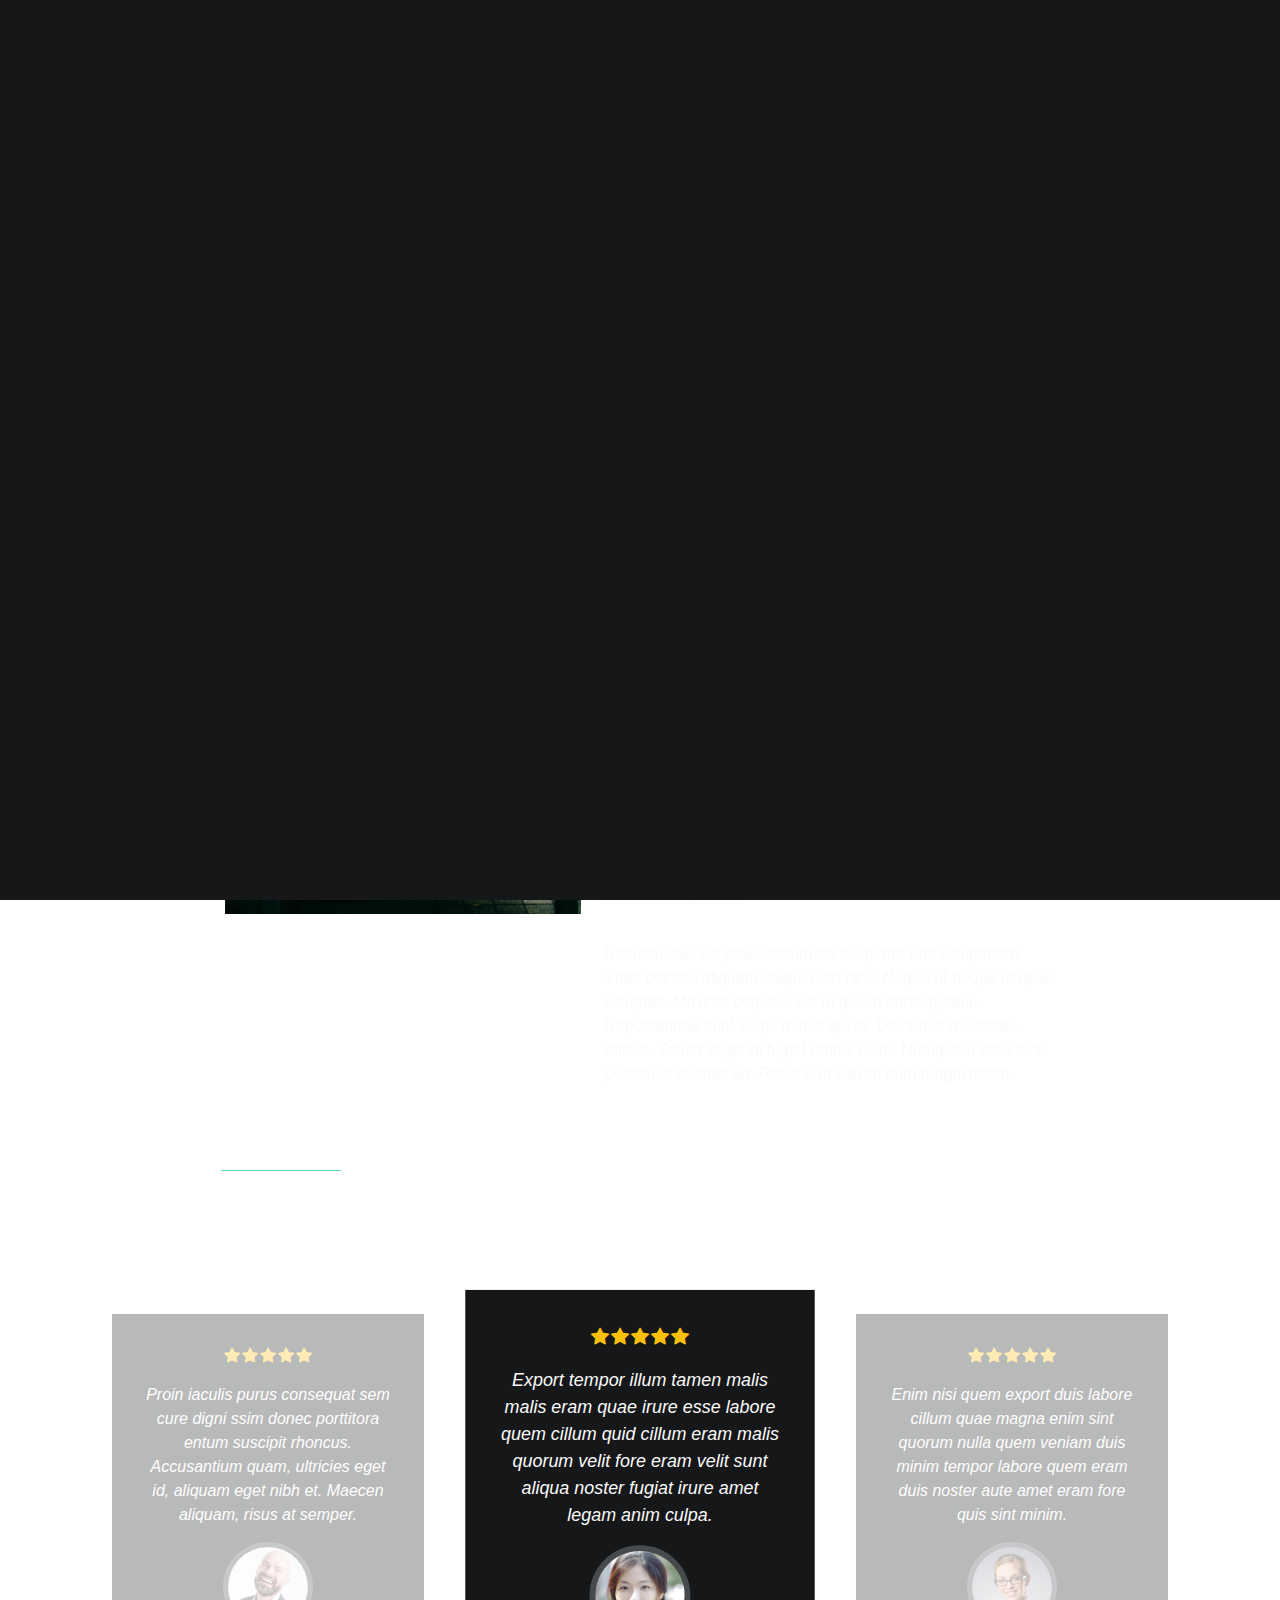
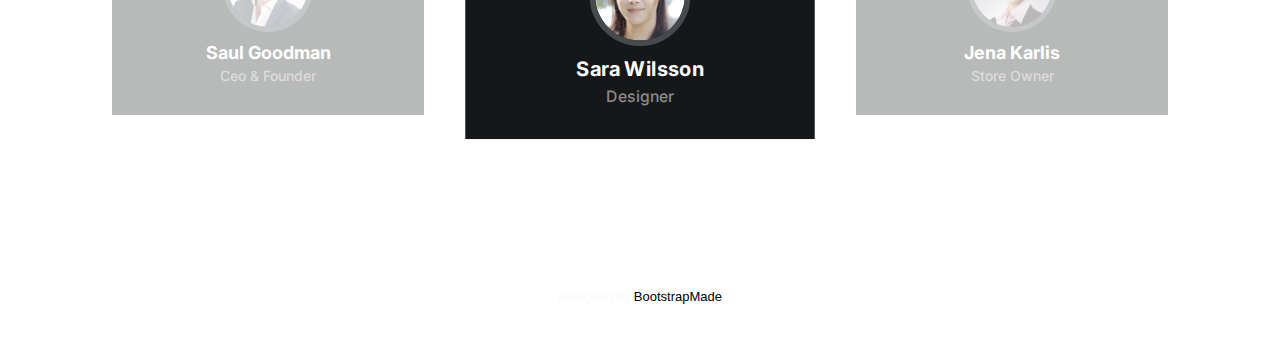
==== about.html @ 18141fae "inicio" ====
<!DOCTYPE html>
<html lang="en">

<head>
  <meta charset="utf-8">
  <meta content="width=device-width, initial-scale=1.0" name="viewport">

  <title>PhotoFolio Bootstrap Template - About</title>
  <meta content="" name="description">
  <meta content="" name="keywords">

  <!-- Favicons -->
  <link href="assets/img/favicon.png" rel="icon">
  <link href="assets/img/apple-touch-icon.png" rel="apple-touch-icon">

  <!-- Google Fonts -->
  <link rel="preconnect" href="https://fonts.googleapis.com">
  <link rel="preconnect" href="https://fonts.gstatic.com" crossorigin>
  <link href="https://fonts.googleapis.com/css2?family=Open+Sans:ital,wght@0,300;0,400;0,500;0,600;0,700;1,300;1,400;1,600;1,700&family=Inter:ital,wght@0,300;0,400;0,500;0,600;0,700;1,300;1,400;1,500;1,600;1,700&family=Cardo:ital,wght@0,400;0,700;1,400&display=swap" rel="stylesheet">

  <!-- Vendor CSS Files -->
  <link href="assets/vendor/bootstrap/css/bootstrap.min.css" rel="stylesheet">
  <link href="assets/vendor/bootstrap-icons/bootstrap-icons.css" rel="stylesheet">
  <link href="assets/vendor/swiper/swiper-bundle.min.css" rel="stylesheet">
  <link href="assets/vendor/glightbox/css/glightbox.min.css" rel="stylesheet">
  <link href="assets/vendor/aos/aos.css" rel="stylesheet">

  <!-- Template Main CSS File -->
  <link href="assets/css/main.css" rel="stylesheet">

  <!-- =======================================================
  * Template Name: PhotoFolio - v1.2.0
  * Template URL: https://bootstrapmade.com/photofolio-bootstrap-photography-website-template/
  * Author: BootstrapMade.com
  * License: https://bootstrapmade.com/license/
  ======================================================== -->
</head>

<body>

  <!-- ======= Header ======= -->
  <header id="header" class="header d-flex align-items-center fixed-top">
    <div class="container-fluid d-flex align-items-center justify-content-between">

      <a href="index.html" class="logo d-flex align-items-center  me-auto me-lg-0">
        <!-- Uncomment the line below if you also wish to use an image logo -->
        <!-- <img src="assets/img/logo.png" alt=""> -->
        <i class="bi bi-camera"></i>
        <h1>PhotoFolio</h1>
      </a>

      <nav id="navbar" class="navbar">
        <ul>
          <li><a href="index.html">Home</a></li>
          <li><a href="about.html" class="active">About</a></li>
          <li class="dropdown"><a href="#"><span>Gallery</span> <i class="bi bi-chevron-down dropdown-indicator"></i></a>
            <ul>
              <li><a href="gallery.html">Nature</a></li>
              <li><a href="gallery.html">People</a></li>
              <li><a href="gallery.html">Architecture</a></li>
              <li><a href="gallery.html">Animals</a></li>
              <li><a href="gallery.html">Sports</a></li>
              <li><a href="gallery.html">Travel</a></li>
              <li class="dropdown"><a href="#"><span>Sub Menu</span> <i class="bi bi-chevron-down dropdown-indicator"></i></a>
                <ul>
                  <li><a href="#">Sub Menu 1</a></li>
                  <li><a href="#">Sub Menu 2</a></li>
                  <li><a href="#">Sub Menu 3</a></li>
                </ul>
              </li>
            </ul>
          </li>
          <li><a href="services.html">Services</a></li>
          <li><a href="contact.html">Contact</a></li>
        </ul>
      </nav><!-- .navbar -->

      <div class="header-social-links">
        <a href="#" class="twitter"><i class="bi bi-twitter"></i></a>
        <a href="#" class="facebook"><i class="bi bi-facebook"></i></a>
        <a href="#" class="instagram"><i class="bi bi-instagram"></i></a>
        <a href="#" class="linkedin"><i class="bi bi-linkedin"></i></i></a>
      </div>
      <i class="mobile-nav-toggle mobile-nav-show bi bi-list"></i>
      <i class="mobile-nav-toggle mobile-nav-hide d-none bi bi-x"></i>

    </div>
  </header><!-- End Header -->

  <main id="main" data-aos="fade" data-aos-delay="1500">

    <!-- ======= End Page Header ======= -->
    <div class="page-header d-flex align-items-center">
      <div class="container position-relative">
        <div class="row d-flex justify-content-center">
          <div class="col-lg-6 text-center">
            <h2>About</h2>
            <p>Odio et unde deleniti. Deserunt numquam exercitationem. Officiis quo odio sint voluptas consequatur ut a odio voluptatem. Sit dolorum debitis veritatis natus dolores. Quasi ratione sint. Sit quaerat ipsum dolorem.</p>

            <a class="cta-btn" href="contact.html">Available for hire</a>

          </div>
        </div>
      </div>
    </div><!-- End Page Header -->

    <!-- ======= About Section ======= -->
    <section id="about" class="about">
      <div class="container">

        <div class="row gy-4 justify-content-center">
          <div class="col-lg-4">
            <img src="assets/img/profile-img.jpg" class="img-fluid" alt="">
          </div>
          <div class="col-lg-5 content">
            <h2>Professional Photographer from New York</h2>
            <p class="fst-italic py-3">
              Lorem ipsum dolor sit amet, consectetur adipiscing elit, sed do eiusmod tempor incididunt ut labore et dolore
              magna aliqua.
            </p>
            <div class="row">
              <div class="col-lg-6">
                <ul>
                  <li><i class="bi bi-chevron-right"></i> <strong>Birthday:</strong> <span>1 May 1995</span></li>
                  <li><i class="bi bi-chevron-right"></i> <strong>Website:</strong> <span>www.example.com</span></li>
                  <li><i class="bi bi-chevron-right"></i> <strong>Phone:</strong> <span>+123 456 7890</span></li>
                  <li><i class="bi bi-chevron-right"></i> <strong>City:</strong> <span>New York, USA</span></li>
                </ul>
              </div>
              <div class="col-lg-6">
                <ul>
                  <li><i class="bi bi-chevron-right"></i> <strong>Age:</strong> <span>30</span></li>
                  <li><i class="bi bi-chevron-right"></i> <strong>Degree:</strong> <span>Master</span></li>
                  <li><i class="bi bi-chevron-right"></i> <strong>PhEmailone:</strong> <span>email@example.com</span></li>
                  <li><i class="bi bi-chevron-right"></i> <strong>Freelance:</strong> <span>Available</span></li>
                </ul>
              </div>
            </div>
            <p class="py-3">
              Officiis eligendi itaque labore et dolorum mollitia officiis optio vero. Quisquam sunt adipisci omnis et ut. Nulla accusantium dolor incidunt officia tempore. Et eius omnis.
              Cupiditate ut dicta maxime officiis quidem quia. Sed et consectetur qui quia repellendus itaque neque. Aliquid amet quidem ut quaerat cupiditate. Ab et eum qui repellendus omnis culpa magni laudantium dolores.
            </p>
            <p class="m-0">
              Recusandae est praesentium consequatur eos voluptatem. Vitae dolores aliquam itaque odio nihil. Neque ut neque ut quae voluptas. Maxime corporis aut ut ipsum consequatur. Repudiandae sunt sequi minus qui et. Doloribus molestiae officiis.
              Soluta eligendi fugiat omnis enim. Numquam alias sint possimus eveniet ad. Ratione in earum eum magni totam.
            </p>
          </div>
        </div>

      </div>
    </section><!-- End About Section -->

    <!-- ======= Testimonials Section ======= -->
    <section id="testimonials" class="testimonials">
      <div class="container">

        <div class="section-header">
          <h2>Testimonials</h2>
          <p>What they are saying</p>
        </div>

        <div class="slides-3 swiper">
          <div class="swiper-wrapper">

            <div class="swiper-slide">
              <div class="testimonial-item">
                <div class="stars">
                  <i class="bi bi-star-fill"></i><i class="bi bi-star-fill"></i><i class="bi bi-star-fill"></i><i class="bi bi-star-fill"></i><i class="bi bi-star-fill"></i>
                </div>
                <p>
                  Proin iaculis purus consequat sem cure digni ssim donec porttitora entum suscipit rhoncus. Accusantium quam, ultricies eget id, aliquam eget nibh et. Maecen aliquam, risus at semper.
                </p>
                <div class="profile mt-auto">
                  <img src="assets/img/testimonials/testimonials-1.jpg" class="testimonial-img" alt="">
                  <h3>Saul Goodman</h3>
                  <h4>Ceo &amp; Founder</h4>
                </div>
              </div>
            </div><!-- End testimonial item -->

            <div class="swiper-slide">
              <div class="testimonial-item">
                <div class="stars">
                  <i class="bi bi-star-fill"></i><i class="bi bi-star-fill"></i><i class="bi bi-star-fill"></i><i class="bi bi-star-fill"></i><i class="bi bi-star-fill"></i>
                </div>
                <p>
                  Export tempor illum tamen malis malis eram quae irure esse labore quem cillum quid cillum eram malis quorum velit fore eram velit sunt aliqua noster fugiat irure amet legam anim culpa.
                </p>
                <div class="profile mt-auto">
                  <img src="assets/img/testimonials/testimonials-2.jpg" class="testimonial-img" alt="">
                  <h3>Sara Wilsson</h3>
                  <h4>Designer</h4>
                </div>
              </div>
            </div><!-- End testimonial item -->

            <div class="swiper-slide">
              <div class="testimonial-item">
                <div class="stars">
                  <i class="bi bi-star-fill"></i><i class="bi bi-star-fill"></i><i class="bi bi-star-fill"></i><i class="bi bi-star-fill"></i><i class="bi bi-star-fill"></i>
                </div>
                <p>
                  Enim nisi quem export duis labore cillum quae magna enim sint quorum nulla quem veniam duis minim tempor labore quem eram duis noster aute amet eram fore quis sint minim.
                </p>
                <div class="profile mt-auto">
                  <img src="assets/img/testimonials/testimonials-3.jpg" class="testimonial-img" alt="">
                  <h3>Jena Karlis</h3>
                  <h4>Store Owner</h4>
                </div>
              </div>
            </div><!-- End testimonial item -->

            <div class="swiper-slide">
              <div class="testimonial-item">
                <div class="stars">
                  <i class="bi bi-star-fill"></i><i class="bi bi-star-fill"></i><i class="bi bi-star-fill"></i><i class="bi bi-star-fill"></i><i class="bi bi-star-fill"></i>
                </div>
                <p>
                  Fugiat enim eram quae cillum dolore dolor amet nulla culpa multos export minim fugiat minim velit minim dolor enim duis veniam ipsum anim magna sunt elit fore quem dolore labore illum veniam.
                </p>
                <div class="profile mt-auto">
                  <img src="assets/img/testimonials/testimonials-4.jpg" class="testimonial-img" alt="">
                  <h3>Matt Brandon</h3>
                  <h4>Freelancer</h4>
                </div>
              </div>
            </div><!-- End testimonial item -->

            <div class="swiper-slide">
              <div class="testimonial-item">
                <div class="stars">
                  <i class="bi bi-star-fill"></i><i class="bi bi-star-fill"></i><i class="bi bi-star-fill"></i><i class="bi bi-star-fill"></i><i class="bi bi-star-fill"></i>
                </div>
                <p>
                  Quis quorum aliqua sint quem legam fore sunt eram irure aliqua veniam tempor noster veniam enim culpa labore duis sunt culpa nulla illum cillum fugiat legam esse veniam culpa fore nisi cillum quid.
                </p>
                <div class="profile mt-auto">
                  <img src="assets/img/testimonials/testimonials-5.jpg" class="testimonial-img" alt="">
                  <h3>John Larson</h3>
                  <h4>Entrepreneur</h4>
                </div>
              </div>
            </div><!-- End testimonial item -->

          </div>
          <div class="swiper-pagination"></div>
        </div>

      </div>
    </section><!-- End Testimonials Section -->

  </main><!-- End #main -->

  <!-- ======= Footer ======= -->
  <footer id="footer" class="footer">
    <div class="container">
      <div class="copyright">
        &copy; Copyright <strong><span>PhotoFolio</span></strong>. All Rights Reserved
      </div>
      <div class="credits">
        <!-- All the links in the footer should remain intact. -->
        <!-- You can delete the links only if you purchased the pro version. -->
        <!-- Licensing information: https://bootstrapmade.com/license/ -->
        <!-- Purchase the pro version with working PHP/AJAX contact form: https://bootstrapmade.com/photofolio-bootstrap-photography-website-template/ -->
        Designed by <a href="https://bootstrapmade.com/">BootstrapMade</a>
      </div>
    </div>
  </footer><!-- End Footer -->

  <a href="#" class="scroll-top d-flex align-items-center justify-content-center"><i class="bi bi-arrow-up-short"></i></a>

  <div id="preloader">
    <div class="line"></div>
  </div>

  <!-- Vendor JS Files -->
  <script src="assets/vendor/bootstrap/js/bootstrap.bundle.min.js"></script>
  <script src="assets/vendor/swiper/swiper-bundle.min.js"></script>
  <script src="assets/vendor/glightbox/js/glightbox.min.js"></script>
  <script src="assets/vendor/aos/aos.js"></script>
  <script src="assets/vendor/php-email-form/validate.js"></script>

  <!-- Template Main JS File -->
  <script src="assets/js/main.js"></script>

</body>

</html>
---- assets/css/main.css ----
* { 
  margin: 0;
  padding: 0;
  box-sizing: border-box;
  font-family: 'Poppins', sans-serif;
}



/* Fonts */
:root {
  --font-default: "Open Sans", system-ui, -apple-system, "Segoe UI", Roboto, "Helvetica Neue", Arial, "Noto Sans", "Liberation Sans", sans-serif, "Apple Color Emoji", "Segoe UI Emoji", "Segoe UI Symbol", "Noto Color Emoji";
  --font-primary: "Inter", sans-serif;
  --font-secondary: "Cardo", sans-serif;
}

/* Colors */
:root {
  --color-default: #fafafa;
  --color-primary: #27a776;
  --color-secondary: #161718;
}

/* Smooth scroll behavior */
:root {
  scroll-behavior: smooth;
}

/*--------------------------------------------------------------
# General
--------------------------------------------------------------*/
body {
  font-family: var(--font-default);
  color: var(--color-default);
  background-image: url('/img/fondo.png');
  
  background-size: cover;
  background-attachment: fixed;
 
}

a {
  color: black;
  text-decoration: none;
}

a:hover {
  color: rgb(90, 90, 90);
  text-decoration: none;
}

h1,
h2,
h3,
h4,
h5,
h6 {
  font-family: var(--font-primary);
}

/*--------------------------------------------------------------
# Sections & Section Header
--------------------------------------------------------------*/
.section-header {
  padding-bottom: 40px;
}

.section-header h2 {
  font-size: 14px;
  font-weight: 500;
  padding: 0;
  line-height: 1px;
  margin: 0 0 5px 0;
  letter-spacing: 2px;
  text-transform: uppercase;
  color: rgba(255, 255, 255, 0.6);
  font-family: var(--font-primary);
}

.section-header h2::after {
  content: "";
  width: 120px;
  height: 1px;
  display: inline-block;
  background: #5bd9a9;
  margin: 4px 10px;
}

.section-header p {
  margin: 0;
  margin: 0;
  font-size: 36px;
  font-weight: 700;
  font-family: var(--font-secondary);
  color: #fff;
}

/*--------------------------------------------------------------
# Page Header
--------------------------------------------------------------*/
.page-header {
  padding: 120px 0 60px 0;
  min-height: 30vh;
  position: relative;
}

.page-header h2 {
  font-size: 56px;
  font-weight: 500;
  color: #fff;
  font-family: var(--font-secondary);
}

@media (max-width: 768px) {
  .page-header h2 {
    font-size: 36px;
  }
}

.page-header p {
  color: rgba(255, 255, 255, 0.8);
}

.page-header .cta-btn {
  font-family: var(--font-primary);
  font-weight: 400;
  font-size: 14px;
  display: inline-block;
  padding: 12px 40px;
  border-radius: 4px;
  letter-spacing: 1px;
  text-transform: uppercase;
  transition: 0.3s;
  color: #fff;
  background: var(--color-primary);
}

.page-header .cta-btn:hover {
  background: #2cbc85;
}

/*--------------------------------------------------------------
# Scroll top button
--------------------------------------------------------------*/
.scroll-top {
  position: fixed;
  visibility: hidden;
  opacity: 0;
  right: 15px;
  bottom: -15px;
  z-index: 99999;
  background: var(--color-primary);
  width: 44px;
  height: 44px;
  border-radius: 50px;
  transition: all 0.4s;
}

.scroll-top i {
  font-size: 24px;
  color: #fff;
  line-height: 0;
}

.scroll-top:hover {
  background: rgba(39, 167, 118, 0.8);
  color: #fff;
}

.scroll-top.active {
  visibility: visible;
  opacity: 1;
  bottom: 15px;
}

/*--------------------------------------------------------------
# Preloader
--------------------------------------------------------------*/
#preloader {
  display: flex;
  position: fixed;
  inset: 0;
  width: 100%;
  height: 100vh;
  z-index: 99999;
}

#preloader:before,
#preloader:after {
  content: "";
  background-color: var(--color-secondary);
  position: absolute;
  inset: 0;
  width: 50%;
  height: 100%;
  transition: all 0.3s ease 0s;
  z-index: -1;
}

#preloader:after {
  left: auto;
  right: 0;
}

#preloader .line {
  position: relative;
  overflow: hidden;
  margin: auto;
  width: 1px;
  height: 280px;
  transition: all 0.8s ease 0s;
}

#preloader .line:before {
  content: "";
  position: absolute;
  background-color: #fff;
  left: 0;
  top: 50%;
  width: 1px;
  height: 0%;
  transform: translateY(-50%);
  -webkit-animation: lineincrease 1000ms ease-in-out 0s forwards;
  animation: lineincrease 1000ms ease-in-out 0s forwards;
}

#preloader .line:after {
  content: "";
  position: absolute;
  background-color: #999;
  left: 0;
  top: 0;
  width: 1px;
  height: 100%;
  transform: translateY(-100%);
  -webkit-animation: linemove 1200ms linear 0s infinite;
  animation: linemove 1200ms linear 0s infinite;
  -webkit-animation-delay: 2000ms;
  animation-delay: 2000ms;
}

#preloader.loaded .line {
  opacity: 0;
  height: 100% !important;
}

#preloader.loaded .line:after {
  opacity: 0;
}

#preloader.loaded:before,
#preloader.loaded:after {
  -webkit-animation: preloaderfinish 300ms ease-in-out 500ms forwards;
  animation: preloaderfinish 300ms ease-in-out 500ms forwards;
}

@-webkit-keyframes lineincrease {
  0% {
    height: 0%;
  }

  100% {
    height: 100%;
  }
}

@keyframes lineincrease {
  0% {
    height: 0%;
  }

  100% {
    height: 100%;
  }
}

@-webkit-keyframes linemove {
  0% {
    transform: translateY(200%);
  }

  100% {
    transform: translateY(-100%);
  }
}

@keyframes linemove {
  0% {
    transform: translateY(200%);
  }

  100% {
    transform: translateY(-100%);
  }
}

@-webkit-keyframes preloaderfinish {
  0% {
    width: 5 0%;
  }

  100% {
    width: 0%;
  }
}

@keyframes preloaderfinish {
  0% {
    width: 5 0%;
  }

  100% {
    width: 0%;
  }
}

/*--------------------------------------------------------------
# Header
--------------------------------------------------------------*/
.header {
  transition: all 0.5s;
  z-index: 997;
  padding: 30px 0;
  background-color: #000000;
}

.header .logo {
  transition: 0.3s;
  color: #27a776;
}

.header .logo img {
  max-height: 40px;
  margin-right: 8px;
}

.header .logo h1 {
  font-size: 32px;
  margin: 0;
  font-weight: 400;
  color: #fff;
  font-family: var(--font-secondary);
}

.header .logo i {
  font-size: 32px;
  margin-right: 8px;
  line-height: 0;
}

@media (max-width: 575px) {
  .header .logo h1 {
    font-size: 26px;
  }

  .header .logo i {
    font-size: 24px;
  }
}

.header .header-social-links {
  padding-right: 15px;
}

.header .header-social-links a {
  color: rgba(255, 255, 255, 0.5);
  padding-left: 15px;
  display: inline-block;
  line-height: 0px;
  transition: 0.3s;
  font-size: 16px;
}

.header .header-social-links a:hover {
  color: #fff;
}

@media (max-width: 575px) {
  .header .header-social-links a {
    padding-left: 5px;
  }
}

/*--------------------------------------------------------------
# Desktop Navigation
--------------------------------------------------------------*/
@media (min-width: 1280px) {
  .navbar {
    padding: 0;
  }

  .navbar ul {
    margin: 0;
    padding: 0;
    display: flex;
    list-style: none;
    align-items: center;
  }

  .navbar li {
    position: relative;
  }

  .navbar a,
  .navbar a:focus {
    display: flex;
    align-items: center;
    justify-content: space-between;
    padding: 10px 0 10px 30px;
    font-family: var(--font-primary);
    text-transform: uppercase;
    letter-spacing: 1px;
    font-size: 13px;
    font-weight: 400;
    color: rgba(255, 255, 255, 0.5);
    white-space: nowrap;
    transition: 0.3s;
  }

  .navbar a i,
  .navbar a:focus i {
    font-size: 12px;
    line-height: 0;
    margin-left: 5px;
  }

  .navbar a:hover,
  .navbar .active,
  .navbar .active:focus,
  .navbar li:hover>a {
    color: #fff;
  }

  .navbar .dropdown ul {
    display: block;
    position: absolute;
    left: 14px;
    top: calc(100% + 30px);
    margin: 0;
    padding: 10px 0;
    z-index: 99;
    opacity: 0;
    visibility: hidden;
    background: var(--color-secondary);
    transition: 0.3s;
    border-radius: 4px;
  }

  .navbar .dropdown ul li {
    min-width: 200px;
  }

  .navbar .dropdown ul a {
    padding: 10px 20px;
    font-size: 15px;
    text-transform: none;
    font-weight: 400;
  }

  .navbar .dropdown ul a i {
    font-size: 12px;
  }

  .navbar .dropdown ul a:hover,
  .navbar .dropdown ul .active:hover,
  .navbar .dropdown ul li:hover>a {
    color: #fff;
  }

  .navbar .dropdown:hover>ul {
    opacity: 1;
    top: 100%;
    visibility: visible;
  }

  .navbar .dropdown .dropdown ul {
    top: 0;
    left: calc(100% - 30px);
    visibility: hidden;
  }

  .navbar .dropdown .dropdown:hover>ul {
    opacity: 1;
    top: 0;
    left: 100%;
    visibility: visible;
  }
}

@media (min-width: 1280px) and (max-width: 1366px) {
  .navbar .dropdown .dropdown ul {
    left: -90%;
  }

  .navbar .dropdown .dropdown:hover>ul {
    left: -100%;
  }
}

@media (min-width: 1280px) {

  .mobile-nav-show,
  .mobile-nav-hide {
    display: none;
  }
}

/*--------------------------------------------------------------
# Mobile Navigation
--------------------------------------------------------------*/
@media (max-width: 1279px) {
  .navbar {
    position: fixed;
    top: 0;
    right: -100%;
    width: 100%;
    max-width: 400px;
    bottom: 0;
    transition: 0.3s;
    z-index: 9997;
  }

  .navbar ul {
    position: absolute;
    inset: 0;
    padding: 50px 0 10px 0;
    margin: 0;
    background: rgba(0, 0, 0, 0.9);
    overflow-y: auto;
    transition: 0.3s;
    z-index: 9998;
  }

  .navbar a,
  .navbar a:focus {
    display: flex;
    align-items: center;
    justify-content: space-between;
    padding: 10px 20px;
    font-family: var(--font-primary);
    font-size: 13px;
    text-transform: uppercase;
    font-weight: 400;
    color: rgba(255, 255, 255, 0.5);
    letter-spacing: 1px;
    white-space: nowrap;
    transition: 0.3s;
  }

  .navbar a i,
  .navbar a:focus i {
    font-size: 12px;
    line-height: 0;
    margin-left: 5px;
  }

  .navbar a:hover,
  .navbar .active,
  .navbar .active:focus,
  .navbar li:hover>a {
    color: #fff;
  }

  .navbar .dropdown ul,
  .navbar .dropdown .dropdown ul {
    position: static;
    display: none;
    padding: 10px 0;
    margin: 10px 20px;
    transition: all 0.5s ease-in-out;
    border: 1px solid black;
  }

  .navbar .dropdown>.dropdown-active,
  .navbar .dropdown .dropdown>.dropdown-active {
    display: block;
  }

  .mobile-nav-show {
    color: #fff;
    font-size: 28px;
    cursor: pointer;
    line-height: 0;
    transition: 0.5s;
    z-index: 9999;
    margin: 0 10px 0 10px;
  }

  .mobile-nav-hide {
    color: #fff;
    font-size: 32px;
    cursor: pointer;
    line-height: 0;
    transition: 0.5s;
    position: fixed;
    right: 20px;
    top: 20px;
    z-index: 9999;
  }

  .mobile-nav-active {
    overflow: hidden;
  }

  .mobile-nav-active .navbar {
    right: 0;
  }

  .mobile-nav-active .navbar:before {
    content: "";
    position: fixed;
    inset: 0;
    background: rgba(22, 23, 24, 0.8);
    z-index: 9996;
  }
}

/*--------------------------------------------------------------
# About Section
--------------------------------------------------------------*/
.about .content h2 {
  font-weight: 700;
  font-size: 24px;
  color: var(--color-primary);
}

.about .content ul {
  list-style: none;
  padding: 0;
}

.about .content ul li {
  margin-bottom: 20px;
  display: flex;
  align-items: center;
}

.about .content ul strong {
  margin-right: 10px;
}

.about .content ul i {
  font-size: 16px;
  margin-right: 5px;
  color: var(--color-primary);
  line-height: 0;
}

/*--------------------------------------------------------------
# Testimonials Section
--------------------------------------------------------------*/
.testimonials {
  margin-top: 80px;
}

.testimonials .testimonial-item {
  box-sizing: content-box;
  padding: 30px;
  margin: 40px 30px;
  background: var(--color-secondary);
  min-height: 320px;
  display: flex;
  flex-direction: column;
  text-align: center;
  transition: 0.3s;
}

.testimonials .testimonial-item .stars {
  margin-bottom: 15px;
}

.testimonials .testimonial-item .stars i {
  color: #ffc107;
  margin: 0 1px;
}

.testimonials .testimonial-item .testimonial-img {
  width: 90px;
  border-radius: 50%;
  border: 5px solid #474a4d;
  margin: 0 auto;
}

.testimonials .testimonial-item h3 {
  font-size: 18px;
  font-weight: bold;
  margin: 10px 0 5px 0;
  color: #fff;
}

.testimonials .testimonial-item h4 {
  font-size: 14px;
  color: rgba(255, 255, 255, 0.5);
  margin: 0;
}

.testimonials .testimonial-item p {
  font-style: italic;
  margin: 0 auto 15px auto;
}

.testimonials .swiper-pagination {
  margin-top: 20px;
  position: relative;
}

.testimonials .swiper-pagination .swiper-pagination-bullet {
  width: 12px;
  height: 12px;
  background-color: rgba(255, 255, 255, 0.2);
  opacity: 1;
}

.testimonials .swiper-pagination .swiper-pagination-bullet-active {
  background-color: rgba(255, 255, 255, 0.5);
}

.testimonials .swiper-slide {
  opacity: 0.3;
}

@media (max-width: 1199px) {
  .testimonials .swiper-slide-active {
    opacity: 1;
  }

  .testimonials .swiper-pagination {
    margin-top: 0;
  }

  .testimonials .testimonial-item {
    margin: 40px 20px;
  }
}

@media (min-width: 1200px) {
  .testimonials .swiper-slide-next {
    opacity: 1;
    transform: scale(1.12);
  }
}

/*--------------------------------------------------------------
# Pricing Section
--------------------------------------------------------------*/
.gallery {
  margin-top: 40px;
}

.gallery .gallery-item {
  position: relative;
  overflow: hidden;
  border-radius: 10px;
}

.gallery .gallery-item img {
  transition: 0.3s;
}

.gallery .gallery-links {
  position: absolute;
  inset: 0;
  opacity: 0;
  transition: all ease-in-out 0.3s;
  background: rgba(0, 0, 0, 0.6);
  z-index: 3;
}

.gallery .gallery-links .preview-link,
.gallery .gallery-links .details-link {
  font-size: 20px;
  color: rgba(255, 255, 255, 0.5);
  transition: 0.3s;
  line-height: 1.2;
  margin: 30px 8px 0 8px;
}

.gallery .gallery-links .preview-link:hover,
.gallery .gallery-links .details-link:hover {
  color: #fff;
}

.gallery .gallery-links .details-link {
  font-size: 30px;
  line-height: 0;
}

.gallery .gallery-item:hover .gallery-links {
  opacity: 1;
}

.gallery .gallery-item:hover .preview-link,
.gallery .gallery-item:hover .details-link {
  margin-top: 0;
}

.gallery .gallery-item:hover img {
  transform: scale(1.1);
}

.glightbox-clean .gslide-description {
  background: #222425;
}

.glightbox-clean .gslide-title {
  color: rgba(255, 255, 255, 0.8);
  margin: 0;
}





/*--------------------------------------------------------------
# Gallery Single Section
--------------------------------------------------------------*/
.gallery-single .portfolio-details-slider img {
  width: 100%;
}

.gallery-single .portfolio-details-slider .swiper-pagination .swiper-pagination-bullet {
  width: 12px;
  height: 12px;
  background-color: rgba(255, 255, 255, 0.7);
  opacity: 1;
}

.gallery-single .portfolio-details-slider .swiper-pagination .swiper-pagination-bullet-active {
  background-color: var(--color-primary);
}

.gallery-single .swiper-button-prev,
.gallery-single .swiper-button-next {
  width: 48px;
  height: 48px;
}

.gallery-single .swiper-button-prev:after,
.gallery-single .swiper-button-next:after {
  color: rgba(255, 255, 255, 0.8);
  background-color: rgba(0, 0, 0, 0.2);
  font-size: 24px;
  border-radius: 50%;
  width: 48px;
  height: 48px;
  display: flex;
  align-items: center;
  justify-content: center;
  transition: 0.3s;
}

.gallery-single .swiper-button-prev:hover:after,
.gallery-single .swiper-button-next:hover:after {
  background-color: rgba(0, 0, 0, 0.6);
}

@media (max-width: 575px) {

  .gallery-single .swiper-button-prev,
  .gallery-single .swiper-button-next {
    display: none;
  }
}

.gallery-single .portfolio-info h3 {
  font-size: 22px;
  font-weight: 700;
  margin-bottom: 20px;
  padding-bottom: 20px;
  position: relative;
  font-family: var(--font-secondary);
}

.gallery-single .portfolio-info h3:after {
  content: "";
  position: absolute;
  display: block;
  width: 50px;
  height: 3px;
  background: var(--color-primary);
  left: 0;
  bottom: 0;
}

.gallery-single .portfolio-info ul {
  list-style: none;
  padding: 0;
  font-size: 15px;
}

.gallery-single .portfolio-info ul li {
  display: flex;
  flex-direction: column;
  padding-bottom: 15px;
}

.gallery-single .portfolio-info ul strong {
  text-transform: uppercase;
  font-weight: 400;
  color: #6b7075;
  font-size: 14px;
}

.gallery-single .portfolio-info .btn-visit {
  padding: 8px 40px;
  background: var(--color-primary);
  color: #fff;
  border-radius: 50px;
  transition: 0.3s;
}

.gallery-single .portfolio-info .btn-visit:hover {
  background: #2cbc85;
}

.gallery-single .portfolio-description h2 {
  font-size: 26px;
  font-weight: 700;
  margin-bottom: 20px;
  color: #fff;
  font-family: var(--font-secondary);
}

.gallery-single .portfolio-description p {
  padding: 0;
}

.gallery-single .portfolio-description .testimonial-item {
  padding: 30px 30px 0 30px;
  position: relative;
  background: var(--color-secondary);
  height: 100%;
  margin-bottom: 50px;
}

.gallery-single .portfolio-description .testimonial-item .testimonial-img {
  width: 90px;
  border-radius: 50px;
  border: 6px solid #2e3133;
  float: left;
  margin: 0 10px 0 0;
}

.gallery-single .portfolio-description .testimonial-item h3 {
  font-size: 18px;
  font-weight: bold;
  margin: 15px 0 5px 0;
  padding-top: 20px;
}

.gallery-single .portfolio-description .testimonial-item h4 {
  font-size: 14px;
  color: rgba(255, 255, 255, 0.6);
  margin: 0;
}

.gallery-single .portfolio-description .testimonial-item .quote-icon-left,
.gallery-single .portfolio-description .testimonial-item .quote-icon-right {
  color: #5bd9a9;
  font-size: 26px;
  line-height: 0;
}

.gallery-single .portfolio-description .testimonial-item .quote-icon-left {
  display: inline-block;
  left: -5px;
  position: relative;
}

.gallery-single .portfolio-description .testimonial-item .quote-icon-right {
  display: inline-block;
  right: -5px;
  position: relative;
  top: 10px;
  transform: scale(-1, -1);
}

.gallery-single .portfolio-description .testimonial-item p {
  font-style: italic;
  margin: 0 0 15px 0 0 0;
  padding: 0;
}

/*--------------------------------------------------------------
# Services Section
--------------------------------------------------------------*/
.services .service-item {
  padding: 50px 30px;
  transition: all ease-in-out 0.4s;
  background: var(--color-secondary);
  height: 100%;
  overflow: hidden;
  z-index: 1;
}

.services .service-item:before {
  content: "";
  position: absolute;
  background: #1d1f20;
  top: -200px;
  transition: all 0.3s;
  z-index: -1;
}

.services .service-item i {
  background: var(--color-primary);
  color: #fff;
  font-size: 24px;
  transition: 0.3s;
  display: flex;
  align-items: center;
  justify-content: center;
  width: 56px;
  height: 56px;
  border-radius: 50%;
}

.services .service-item h4 {
  font-weight: 600;
  margin: 15px 0 0 0;
  transition: 0.3s;
  font-size: 20px;
}

.services .service-item h4 a {
  color: #fff;
}

.services .service-item p {
  line-height: 24px;
  font-size: 14px;
  margin: 15px 0 0 0;
}

.services .service-item:hover:before {
  background: var(--color-primary);
  right: 0;
  top: 0;
  width: 100%;
  height: 100%;
  border-radius: 0px;
}

.services .service-item:hover h4 a,
.services .service-item:hover p {
  color: #fff;
}

.services .service-item:hover i {
  background: #fff;
  color: var(--color-primary);
}

/*--------------------------------------------------------------
# Pricing Section
--------------------------------------------------------------*/
.pricing {
  margin-top: 80px;
}

.pricing .pricing-item {
  border-bottom: 1px dashed #474a4d;
  width: 100%;
  height: 100%;
  padding: 0 0 15px 0;
}

.pricing .pricing-item h3 {
  margin: 0;
  font-size: 18px;
  font-weight: 500;
  color: rgba(255, 255, 255, 0.6);
}

.pricing .pricing-item h4 {
  margin: 0;
  font-size: 16px;
}

/*--------------------------------------------------------------
# Contact Section
--------------------------------------------------------------*/
.contact .info-item+.info-item {
  margin-top: 40px;
}

.contact .info-item i {
  font-size: 20px;
  color: var(--color-primary);
  float: left;
  width: 44px;
  height: 44px;
  background: #222425;
  display: flex;
  justify-content: center;
  align-items: center;
  border-radius: 50px;
  transition: all 0.3s ease-in-out;
  margin-right: 15px;
}

.contact .info-item h4 {
  padding: 0;
  font-size: 20px;
  font-weight: 600;
  margin-bottom: 5px;
  color: rgba(255, 255, 255, 0.5);
}

.contact .info-item p {
  padding: 0;
  margin-bottom: 0;
  font-size: 14px;
  color: #fff;
}

.contact .info-item:hover i {
  background: var(--color-primary);
  color: #fff;
}

.contact .php-email-form {
  width: 100%;
}

.contact .php-email-form .form-group {
  padding-bottom: 8px;
}

.contact .php-email-form .error-message {
  display: none;
  color: #fff;
  background: #df1529;
  text-align: left;
  padding: 15px;
  font-weight: 600;
}

.contact .php-email-form .error-message br+br {
  margin-top: 25px;
}

.contact .php-email-form .sent-message {
  display: none;
  color: #fff;
  background: var(--color-primary);
  text-align: center;
  padding: 15px;
  font-weight: 600;
}

.contact .php-email-form .loading {
  display: none;
  background: var(--color-secondary);
  text-align: center;
  padding: 15px;
  color: rgba(255, 255, 255, 0.6);
}

.contact .php-email-form .loading:before {
  content: "";
  display: inline-block;
  border-radius: 50%;
  width: 24px;
  height: 24px;
  margin: 0 10px -6px 0;
  border: 3px solid var(--color-primary);
  border-top-color: var(--color-secondary);
  -webkit-animation: animate-loading 1s linear infinite;
  animation: animate-loading 1s linear infinite;
}

.contact .php-email-form input,
.contact .php-email-form textarea {
  border-radius: 4px;
  box-shadow: none;
  font-size: 14px;
  background-color: var(--color-secondary);
  border: 1px solid #2e3133;
  color: #fff;
}

.contact .php-email-form input {
  height: 44px;
}

.contact .php-email-form textarea {
  padding: 10px 12px;
}

.contact .php-email-form button[type=submit] {
  background: var(--color-primary);
  border: 0;
  padding: 10px 35px;
  color: #fff;
  transition: 0.4s;
  border-radius: 4px;
}

.contact .php-email-form button[type=submit]:hover {
  background: rgba(39, 167, 118, 0.8);
}

@-webkit-keyframes animate-loading {
  0% {
    transform: rotate(0deg);
  }

  100% {
    transform: rotate(360deg);
  }
}

@keyframes animate-loading {
  0% {
    transform: rotate(0deg);
  }

  100% {
    transform: rotate(360deg);
  }
}

/*--------------------------------------------------------------
# Hero Section
--------------------------------------------------------------*/
.hero {
  width: 100%;
  min-height: 30vh;
  background: #000000b6;
  background-size: cover;
  position: relative;
  padding: 140px 0 60px 0;
}

.hero h2 {
  margin: 0 0 10px 0;
  font-size: 38px;
  font-weight: 700;
  color: #fff;
  font-family: var(--font-secondary);
}

.hero h2 span {
  position: relative;
  z-index: 1;
  padding: 0 5px;
  display: inline-block;
}

.hero h2 span:before {
  content: "";
  position: absolute;
  height: 50%;
  bottom: 0;
  left: 0;
  right: 0;
  background: #2cbc85;
  z-index: -1;
}

.hero p {
  color: rgba(255, 255, 255, 0.6);
  margin-bottom: 30px;
  font-size: 18px;
}

.hero .btn-get-started {
  font-family: var(--font-primary);
  font-weight: 400;
  font-size: 14px;
  display: inline-block;
  padding: 12px 40px;
  border-radius: 4px;
  letter-spacing: 1px;
  text-transform: uppercase;
  transition: 0.3s;
  color: #fff;
  background: var(--color-primary);
}

.hero .btn-get-started:hover {
  background: #2cbc85;
}

@media (max-width: 768px) {
  .hero h2 {
    font-size: 32px;
  }
}


.block-link {
  background:#0000008f;
font-size: 30px;
line-height: 50px;
margin: 0px 0% 4px 0px;
padding-left: 5px;
display: flex;
justify-content: center;
 }

/*--------------------------------------------------------------
# Footer
--------------------------------------------------------------*/
.footer {
  margin-top: 30px;
  padding: 30px 0;
  font-size: 14px;
  border-top: 1px solid rgba(255, 255, 255, 0.15);
}

.footer .copyright {
  text-align: center;
  color: rgba(255, 255, 255, 0.8);
}

.footer .credits {
  padding-top: 6px;
  text-align: center;
  font-size: 13px;
  color: black(255, 255, 255, 0.8);
}
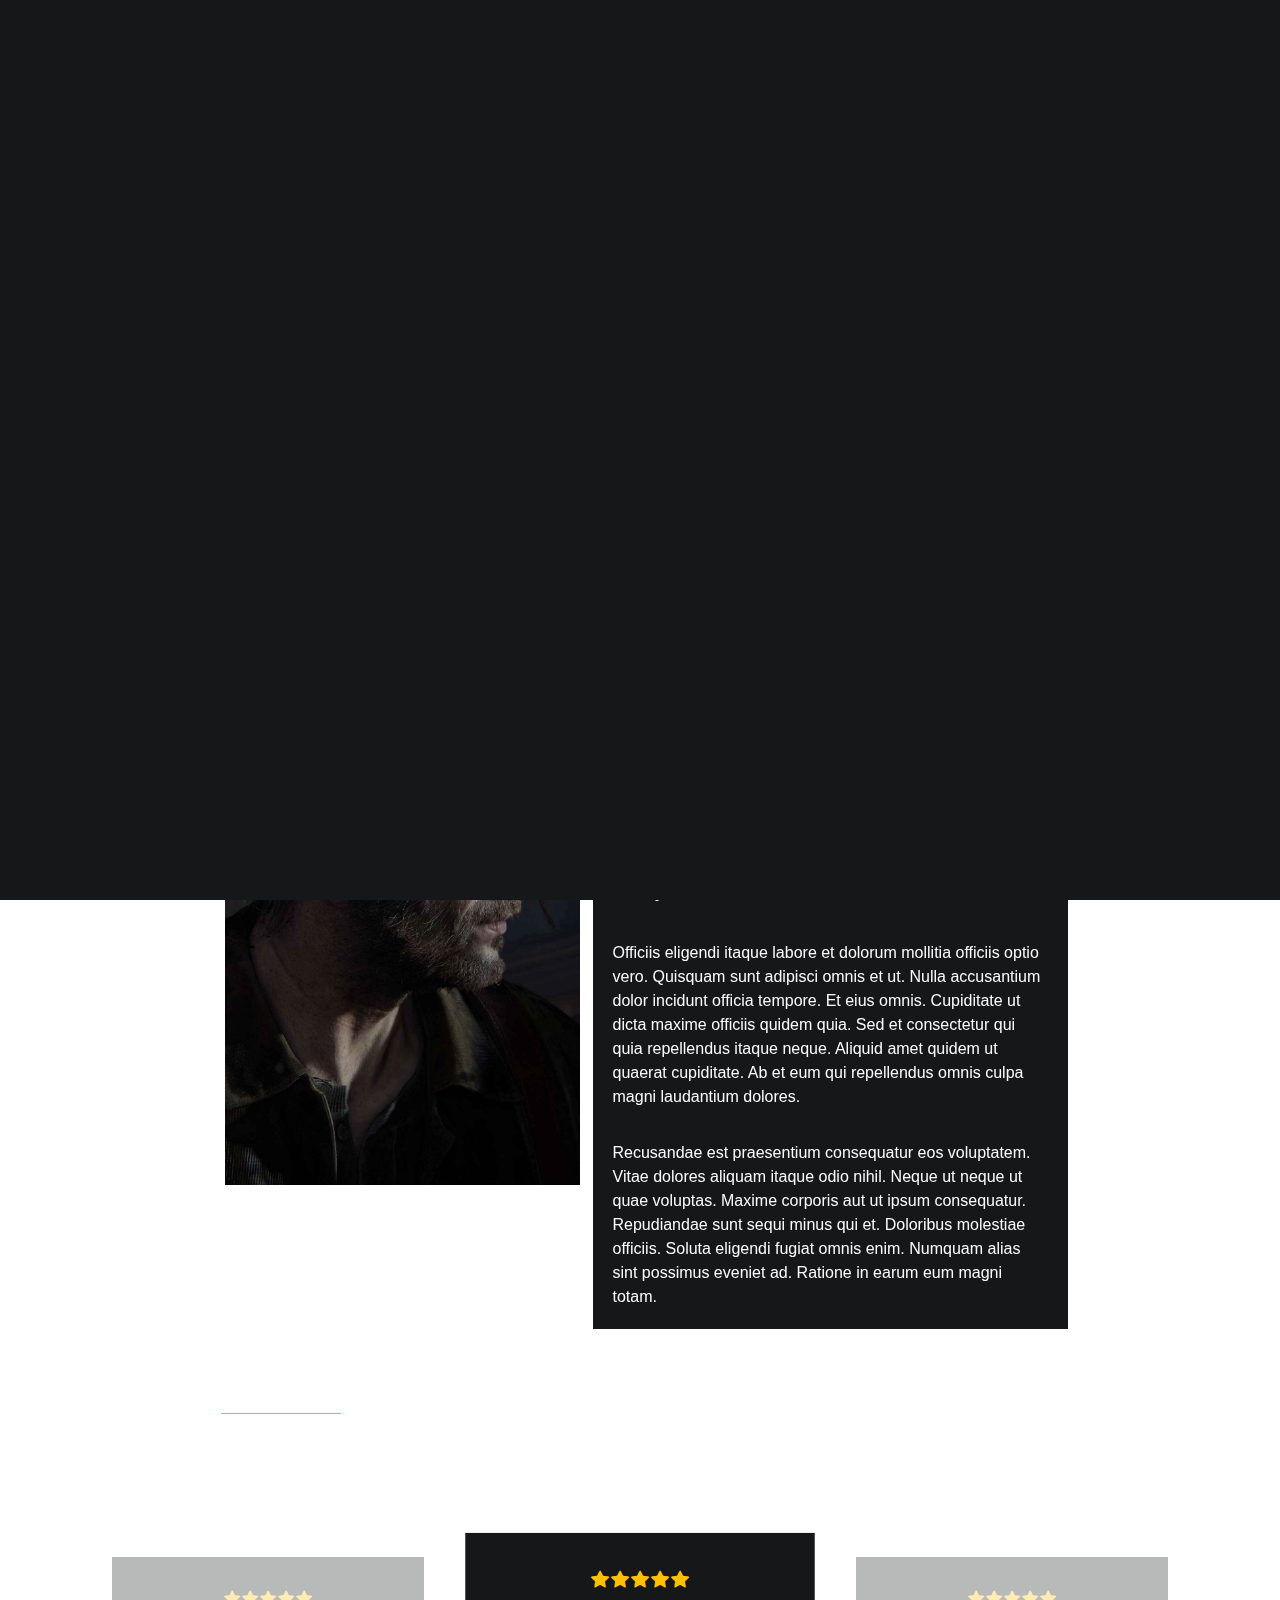
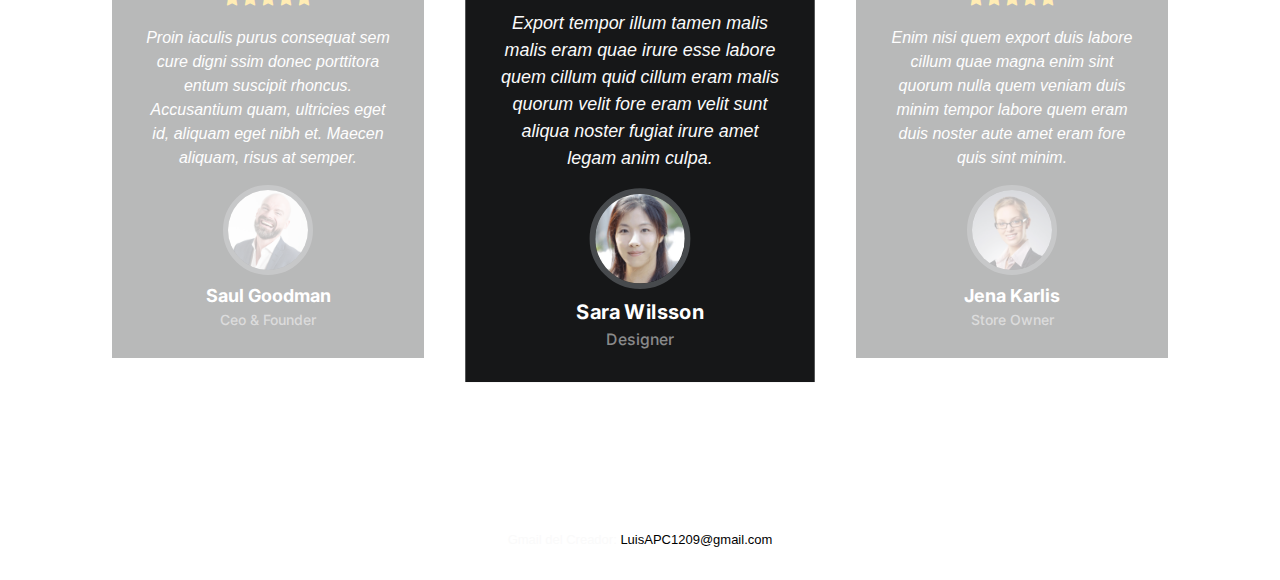
==== commit a5264405: "cambios" ====
--- a/about.html
+++ b/about.html
@@ -1,40 +1,33 @@
 <!DOCTYPE html>
 <html lang="en">
-
-<head>
-  <meta charset="utf-8">
-  <meta content="width=device-width, initial-scale=1.0" name="viewport">
-
-  <title>PhotoFolio Bootstrap Template - About</title>
-  <meta content="" name="description">
-  <meta content="" name="keywords">
-
-  <!-- Favicons -->
-  <link href="assets/img/favicon.png" rel="icon">
-  <link href="assets/img/apple-touch-icon.png" rel="apple-touch-icon">
-
-  <!-- Google Fonts -->
-  <link rel="preconnect" href="https://fonts.googleapis.com">
-  <link rel="preconnect" href="https://fonts.gstatic.com" crossorigin>
-  <link href="https://fonts.googleapis.com/css2?family=Open+Sans:ital,wght@0,300;0,400;0,500;0,600;0,700;1,300;1,400;1,600;1,700&family=Inter:ital,wght@0,300;0,400;0,500;0,600;0,700;1,300;1,400;1,500;1,600;1,700&family=Cardo:ital,wght@0,400;0,700;1,400&display=swap" rel="stylesheet">
-
-  <!-- Vendor CSS Files -->
-  <link href="assets/vendor/bootstrap/css/bootstrap.min.css" rel="stylesheet">
-  <link href="assets/vendor/bootstrap-icons/bootstrap-icons.css" rel="stylesheet">
-  <link href="assets/vendor/swiper/swiper-bundle.min.css" rel="stylesheet">
-  <link href="assets/vendor/glightbox/css/glightbox.min.css" rel="stylesheet">
-  <link href="assets/vendor/aos/aos.css" rel="stylesheet">
-
-  <!-- Template Main CSS File -->
-  <link href="assets/css/main.css" rel="stylesheet">
-
-  <!-- =======================================================
-  * Template Name: PhotoFolio - v1.2.0
-  * Template URL: https://bootstrapmade.com/photofolio-bootstrap-photography-website-template/
-  * Author: BootstrapMade.com
-  * License: https://bootstrapmade.com/license/
-  ======================================================== -->
-</head>
+  <head>
+    <meta charset="utf-8">
+    <meta content="width=device-width, initial-scale=1.0" name="viewport">
+  
+    <title>Tomy P Miller</title>
+    <meta content="" name="description">
+    <meta content="" name="keywords">
+  
+    <!-- Favicons -->
+    <link href="img/favicon.jpg" rel="icon">
+  
+    <!-- Google Fonts -->
+    <link rel="preconnect" href="https://fonts.googleapis.com">
+    <link rel="preconnect" href="https://fonts.gstatic.com" crossorigin>
+    <link href="https://fonts.googleapis.com/css2?family=Open+Sans:ital,wght@0,300;0,400;0,500;0,600;0,700;1,300;1,400;1,600;1,700&family=Inter:ital,wght@0,300;0,400;0,500;0,600;0,700;1,300;1,400;1,500;1,600;1,700&family=Cardo:ital,wght@0,400;0,700;1,400&display=swap" rel="stylesheet">
+  
+    <!-- Vendor CSS Files -->
+    <link href="assets/vendor/bootstrap/css/bootstrap.min.css" rel="stylesheet">
+    <link href="assets/vendor/bootstrap-icons/bootstrap-icons.css" rel="stylesheet">
+    <link href="assets/vendor/swiper/swiper-bundle.min.css" rel="stylesheet">
+    <link href="assets/vendor/glightbox/css/glightbox.min.css" rel="stylesheet">
+    <link href="assets/vendor/aos/aos.css" rel="stylesheet">
+  
+    <!-- Template Main CSS File -->
+    <link href="assets/css/main.css" rel="stylesheet">
+  
+  
+  </head>
 
 <body>
 
@@ -43,37 +36,20 @@
     <div class="container-fluid d-flex align-items-center justify-content-between">
 
       <a href="index.html" class="logo d-flex align-items-center  me-auto me-lg-0">
-        <!-- Uncomment the line below if you also wish to use an image logo -->
-        <!-- <img src="assets/img/logo.png" alt=""> -->
         <i class="bi bi-camera"></i>
-        <h1>PhotoFolio</h1>
+        <h1>Tomy Prado Miller</h1>
       </a>
 
+      <!-- navbar -->
       <nav id="navbar" class="navbar">
+        
         <ul>
-          <li><a href="index.html">Home</a></li>
-          <li><a href="about.html" class="active">About</a></li>
-          <li class="dropdown"><a href="#"><span>Gallery</span> <i class="bi bi-chevron-down dropdown-indicator"></i></a>
-            <ul>
-              <li><a href="gallery.html">Nature</a></li>
-              <li><a href="gallery.html">People</a></li>
-              <li><a href="gallery.html">Architecture</a></li>
-              <li><a href="gallery.html">Animals</a></li>
-              <li><a href="gallery.html">Sports</a></li>
-              <li><a href="gallery.html">Travel</a></li>
-              <li class="dropdown"><a href="#"><span>Sub Menu</span> <i class="bi bi-chevron-down dropdown-indicator"></i></a>
-                <ul>
-                  <li><a href="#">Sub Menu 1</a></li>
-                  <li><a href="#">Sub Menu 2</a></li>
-                  <li><a href="#">Sub Menu 3</a></li>
-                </ul>
-              </li>
-            </ul>
-          </li>
-          <li><a href="services.html">Services</a></li>
-          <li><a href="contact.html">Contact</a></li>
+          <li><a href="index.html" class="active">Inicio</a></li>
+          <li><a href="about.html">Sobre mí</a></li>
+          <li><a href="contact.html">Contacto</a></li>
         </ul>
-      </nav><!-- .navbar -->
+      </nav>
+      <!-- fin navbar -->
 
       <div class="header-social-links">
         <a href="#" class="twitter"><i class="bi bi-twitter"></i></a>
@@ -82,10 +58,11 @@
         <a href="#" class="linkedin"><i class="bi bi-linkedin"></i></i></a>
       </div>
       <i class="mobile-nav-toggle mobile-nav-show bi bi-list"></i>
-      <i class="mobile-nav-toggle mobile-nav-hide d-none bi bi-x"></i>
+      
 
     </div>
-  </header><!-- End Header -->
+  </header>
+  <!-- End Header -->
 
   <main id="main" data-aos="fade" data-aos-delay="1500">
 
@@ -94,10 +71,12 @@
       <div class="container position-relative">
         <div class="row d-flex justify-content-center">
           <div class="col-lg-6 text-center">
-            <h2>About</h2>
-            <p>Odio et unde deleniti. Deserunt numquam exercitationem. Officiis quo odio sint voluptas consequatur ut a odio voluptatem. Sit dolorum debitis veritatis natus dolores. Quasi ratione sint. Sit quaerat ipsum dolorem.</p>
-
-            <a class="cta-btn" href="contact.html">Available for hire</a>
+            <h2 style="background-color:#2cbc85 ;">Sobre Mí</h2>
+            <p style="background: #161718; padding: 10px;">Nací en la década de los 80's, en Texas, donde crecí junto a mi hermano mayor Joel. Junto con mi hermano alquilamos dos motocicletas Harley y fuí en un paseo a campo para mi cumpleaños, ahí es donde descubrí mi afición por la fotografía. A través de sugerencias entre las breves conversaciones de mi hermano y yo, me fuí convenciendo más de dedicarme a este trabajo.
+              <br>
+              Al inicio trabajé junto a mi hermano. también he ido junto a mi sobrina Sarah regularmente a varios eventos y carnavales, tengo algunas fotos en la habitación de mi casa</p>
+
+            <a class="cta-btn" href="contact.html">Ver mi Contacto</a>
 
           </div>
         </div>
@@ -110,10 +89,10 @@
 
         <div class="row gy-4 justify-content-center">
           <div class="col-lg-4">
-            <img src="assets/img/profile-img.jpg" class="img-fluid" alt="">
+            <img src="img/fotos/5.jpg" class="img-fluid" alt="">
           </div>
           <div class="col-lg-5 content">
-            <h2>Professional Photographer from New York</h2>
+            <h2>Profesional Fotografo de New York</h2>
             <p class="fst-italic py-3">
               Lorem ipsum dolor sit amet, consectetur adipiscing elit, sed do eiusmod tempor incididunt ut labore et dolore
               magna aliqua.
@@ -122,7 +101,7 @@
               <div class="col-lg-6">
                 <ul>
                   <li><i class="bi bi-chevron-right"></i> <strong>Birthday:</strong> <span>1 May 1995</span></li>
-                  <li><i class="bi bi-chevron-right"></i> <strong>Website:</strong> <span>www.example.com</span></li>
+                  <li><i class="bi bi-chevron-right"></i> <strong>Website:</strong> <span>www.ejemplo.com</span></li>
                   <li><i class="bi bi-chevron-right"></i> <strong>Phone:</strong> <span>+123 456 7890</span></li>
                   <li><i class="bi bi-chevron-right"></i> <strong>City:</strong> <span>New York, USA</span></li>
                 </ul>
@@ -251,21 +230,19 @@
 
   </main><!-- End #main -->
 
-  <!-- ======= Footer ======= -->
-  <footer id="footer" class="footer">
-    <div class="container">
-      <div class="copyright">
-        &copy; Copyright <strong><span>PhotoFolio</span></strong>. All Rights Reserved
-      </div>
-      <div class="credits">
-        <!-- All the links in the footer should remain intact. -->
-        <!-- You can delete the links only if you purchased the pro version. -->
-        <!-- Licensing information: https://bootstrapmade.com/license/ -->
-        <!-- Purchase the pro version with working PHP/AJAX contact form: https://bootstrapmade.com/photofolio-bootstrap-photography-website-template/ -->
-        Designed by <a href="https://bootstrapmade.com/">BootstrapMade</a>
-      </div>
+ <!-- ======= Footer ======= -->
+ <footer id="footer" class="footer">
+  <div class="container">
+    <div class="copyright">
+      &copy; Copyright <strong><span>Luis Prado</span></strong>. All Rights Reserved
     </div>
-  </footer><!-- End Footer -->
+    <div class="credits">
+     
+      Gmail del Creador: <a href="https://mail.google.com/mail/u/0/#inbox">LuisAPC1209@gmail.com</a>
+    </div>
+  </div>
+</footer>
+<!-- End Footer -->
 
   <a href="#" class="scroll-top d-flex align-items-center justify-content-center"><i class="bi bi-arrow-up-short"></i></a>
 
--- a/assets/css/main.css
+++ b/assets/css/main.css
@@ -32,8 +32,7 @@
 body {
   font-family: var(--font-default);
   color: var(--color-default);
-  background-image: url('/img/fondo.png');
-  
+background-image: url('https://i.pinimg.com/originals/b1/7c/e1/b17ce1674f43b558a55ddbb339c5fb97.jpg');  
   background-size: cover;
   background-attachment: fixed;
  
@@ -388,6 +387,10 @@
   .navbar {
     padding: 0;
   }
+
+
+ 
+
 
   .navbar ul {
     margin: 0;
@@ -618,10 +621,18 @@
 /*--------------------------------------------------------------
 # About Section
 --------------------------------------------------------------*/
+.about .content{
+  background: #161718;
+  padding: 20px;
+  
+}
+
 .about .content h2 {
   font-weight: 700;
   font-size: 24px;
-  color: var(--color-primary);
+  color: white;
+  background: #27a776;
+  padding: 10px;
 }
 
 .about .content ul {
@@ -653,11 +664,13 @@
   margin-top: 80px;
 }
 
+
+
 .testimonials .testimonial-item {
   box-sizing: content-box;
   padding: 30px;
   margin: 40px 30px;
-  background: var(--color-secondary);
+  background: #161718;
   min-height: 320px;
   display: flex;
   flex-direction: column;
@@ -697,6 +710,7 @@
 .testimonials .testimonial-item p {
   font-style: italic;
   margin: 0 auto 15px auto;
+
 }
 
 .testimonials .swiper-pagination {
@@ -743,6 +757,7 @@
 /*--------------------------------------------------------------
 # Pricing Section
 --------------------------------------------------------------*/
+
 .gallery {
   margin-top: 40px;
 }
@@ -862,6 +877,13 @@
   }
 }
 
+.gallery-single .portfolio-info{
+  background: #000000d2;
+  padding: 20px;
+  margin: 10px;
+  border-radius: 1%;
+}
+
 .gallery-single .portfolio-info h3 {
   font-size: 22px;
   font-weight: 700;
@@ -897,7 +919,7 @@
 .gallery-single .portfolio-info ul strong {
   text-transform: uppercase;
   font-weight: 400;
-  color: #6b7075;
+  color: #fff;
   font-size: 14px;
 }
 
@@ -908,6 +930,11 @@
   border-radius: 50px;
   transition: 0.3s;
 }
+
+.a-info{
+color: #fff;
+}
+
 
 .gallery-single .portfolio-info .btn-visit:hover {
   background: #2cbc85;
@@ -923,6 +950,7 @@
 
 .gallery-single .portfolio-description p {
   padding: 0;
+  
 }
 
 .gallery-single .portfolio-description .testimonial-item {
@@ -936,7 +964,7 @@
 .gallery-single .portfolio-description .testimonial-item .testimonial-img {
   width: 90px;
   border-radius: 50px;
-  border: 6px solid #2e3133;
+  border: 6px solid #2e313349;
   float: left;
   margin: 0 10px 0 0;
 }
@@ -979,6 +1007,12 @@
   font-style: italic;
   margin: 0 0 15px 0 0 0;
   padding: 0;
+}
+
+
+.portfolio-description p{
+  background: #161718;
+  
 }
 
 /*--------------------------------------------------------------
@@ -1104,7 +1138,7 @@
   font-size: 20px;
   font-weight: 600;
   margin-bottom: 5px;
-  color: rgba(255, 255, 255, 0.5);
+  color: white;
 }
 
 .contact .info-item p {
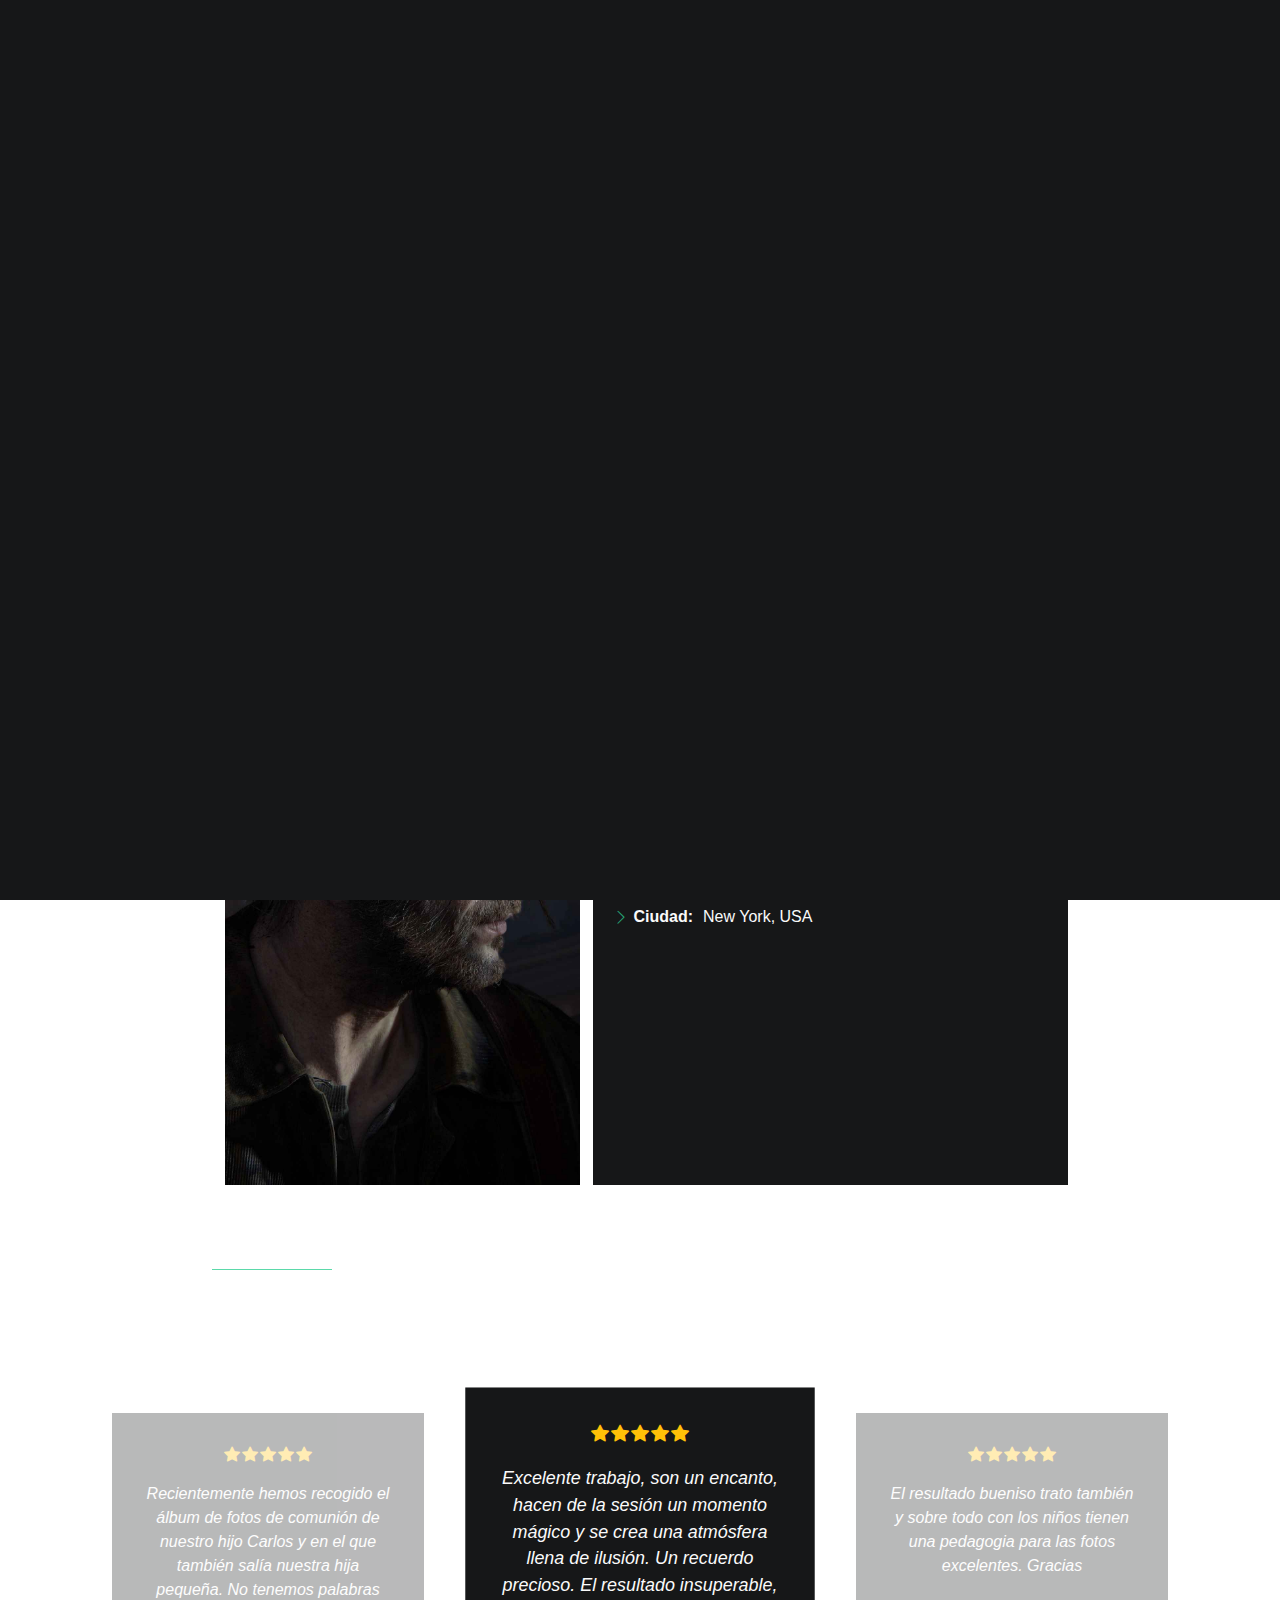
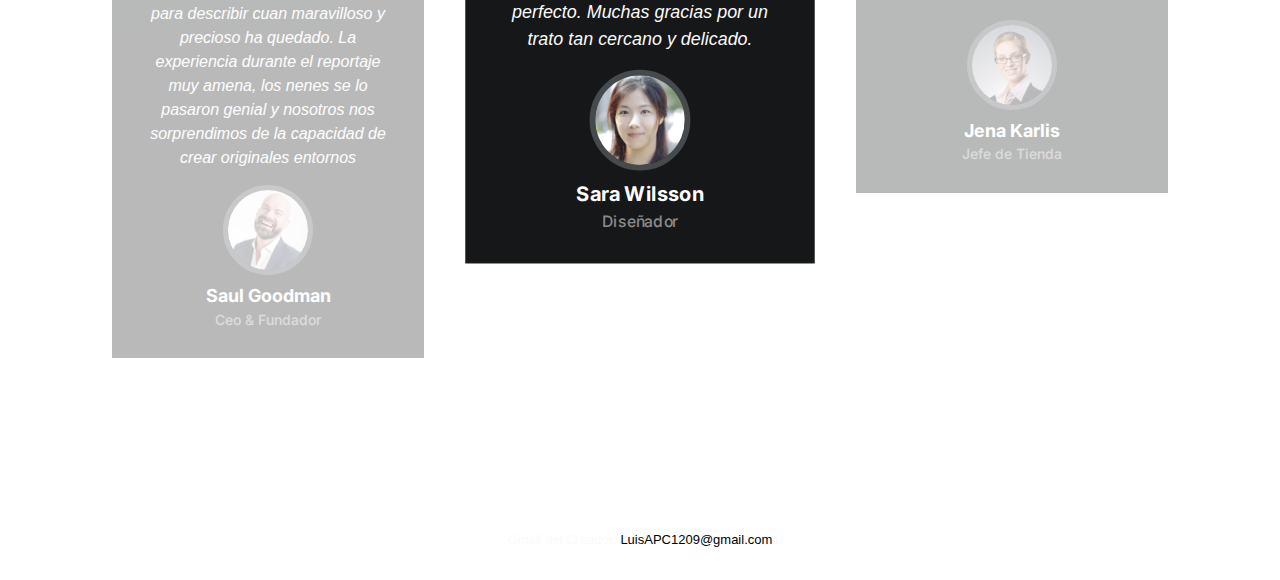
==== commit 945212a4: "listo todo" ====
--- a/about.html
+++ b/about.html
@@ -94,35 +94,27 @@
           <div class="col-lg-5 content">
             <h2>Profesional Fotografo de New York</h2>
             <p class="fst-italic py-3">
-              Lorem ipsum dolor sit amet, consectetur adipiscing elit, sed do eiusmod tempor incididunt ut labore et dolore
-              magna aliqua.
+              Mis Datos:
             </p>
             <div class="row">
               <div class="col-lg-6">
                 <ul>
-                  <li><i class="bi bi-chevron-right"></i> <strong>Birthday:</strong> <span>1 May 1995</span></li>
-                  <li><i class="bi bi-chevron-right"></i> <strong>Website:</strong> <span>www.ejemplo.com</span></li>
-                  <li><i class="bi bi-chevron-right"></i> <strong>Phone:</strong> <span>+123 456 7890</span></li>
-                  <li><i class="bi bi-chevron-right"></i> <strong>City:</strong> <span>New York, USA</span></li>
+                  <li><i class="bi bi-chevron-right"></i> <strong>Cumpleaños:</strong> <span>12 09 1988</span></li>
+                  <li><i class="bi bi-chevron-right"></i> <strong>Sitio Web:</strong> <span>www.ejemplo.com</span></li>
+                  <li><i class="bi bi-chevron-right"></i> <strong>teléfono:</strong> <span>+123 456 7890</span></li>
+                  <li><i class="bi bi-chevron-right"></i> <strong>Ciudad:</strong> <span>New York, USA</span></li>
                 </ul>
               </div>
               <div class="col-lg-6">
                 <ul>
-                  <li><i class="bi bi-chevron-right"></i> <strong>Age:</strong> <span>30</span></li>
-                  <li><i class="bi bi-chevron-right"></i> <strong>Degree:</strong> <span>Master</span></li>
-                  <li><i class="bi bi-chevron-right"></i> <strong>PhEmailone:</strong> <span>email@example.com</span></li>
-                  <li><i class="bi bi-chevron-right"></i> <strong>Freelance:</strong> <span>Available</span></li>
+                  <li><i class="bi bi-chevron-right"></i> <strong>Edad:</strong> <span>42</span></li>
+                  <li><i class="bi bi-chevron-right"></i> <strong>Grado:</strong> <span>Master</span></li>
+                 
+                  <li><i class="bi bi-chevron-right"></i> <strong>Freelance:</strong> <span>Disponible</span></li>
                 </ul>
               </div>
             </div>
-            <p class="py-3">
-              Officiis eligendi itaque labore et dolorum mollitia officiis optio vero. Quisquam sunt adipisci omnis et ut. Nulla accusantium dolor incidunt officia tempore. Et eius omnis.
-              Cupiditate ut dicta maxime officiis quidem quia. Sed et consectetur qui quia repellendus itaque neque. Aliquid amet quidem ut quaerat cupiditate. Ab et eum qui repellendus omnis culpa magni laudantium dolores.
-            </p>
-            <p class="m-0">
-              Recusandae est praesentium consequatur eos voluptatem. Vitae dolores aliquam itaque odio nihil. Neque ut neque ut quae voluptas. Maxime corporis aut ut ipsum consequatur. Repudiandae sunt sequi minus qui et. Doloribus molestiae officiis.
-              Soluta eligendi fugiat omnis enim. Numquam alias sint possimus eveniet ad. Ratione in earum eum magni totam.
-            </p>
+           
           </div>
         </div>
 
@@ -134,8 +126,8 @@
       <div class="container">
 
         <div class="section-header">
-          <h2>Testimonials</h2>
-          <p>What they are saying</p>
+          <h2>Testimonios</h2>
+          <p>Opiniones</p>
         </div>
 
         <div class="slides-3 swiper">
@@ -147,15 +139,16 @@
                   <i class="bi bi-star-fill"></i><i class="bi bi-star-fill"></i><i class="bi bi-star-fill"></i><i class="bi bi-star-fill"></i><i class="bi bi-star-fill"></i>
                 </div>
                 <p>
-                  Proin iaculis purus consequat sem cure digni ssim donec porttitora entum suscipit rhoncus. Accusantium quam, ultricies eget id, aliquam eget nibh et. Maecen aliquam, risus at semper.
+                  Recientemente hemos recogido el álbum de fotos de comunión de nuestro hijo Carlos y en el que también salía nuestra hija pequeña. No tenemos palabras para describir cuan maravilloso y precioso ha quedado. La experiencia durante el reportaje muy amena, los nenes se lo pasaron genial y nosotros nos sorprendimos de la capacidad de crear originales entornos
                 </p>
                 <div class="profile mt-auto">
-                  <img src="assets/img/testimonials/testimonials-1.jpg" class="testimonial-img" alt="">
+                  <img src="img/testimonials/testimonials-1.jpg" class="testimonial-img" alt="">
                   <h3>Saul Goodman</h3>
-                  <h4>Ceo &amp; Founder</h4>
-                </div>
-              </div>
-            </div><!-- End testimonial item -->
+                  <h4>Ceo &amp; Fundador</h4>
+                </div>
+              </div>
+            </div>
+            <!-- End testimonial item -->
 
             <div class="swiper-slide">
               <div class="testimonial-item">
@@ -163,12 +156,12 @@
                   <i class="bi bi-star-fill"></i><i class="bi bi-star-fill"></i><i class="bi bi-star-fill"></i><i class="bi bi-star-fill"></i><i class="bi bi-star-fill"></i>
                 </div>
                 <p>
-                  Export tempor illum tamen malis malis eram quae irure esse labore quem cillum quid cillum eram malis quorum velit fore eram velit sunt aliqua noster fugiat irure amet legam anim culpa.
+                  Excelente trabajo, son un encanto, hacen de la sesión un momento mágico y se crea una atmósfera llena de ilusión. Un recuerdo precioso. El resultado insuperable, perfecto. Muchas gracias por un trato tan cercano y delicado.
                 </p>
                 <div class="profile mt-auto">
-                  <img src="assets/img/testimonials/testimonials-2.jpg" class="testimonial-img" alt="">
+                  <img src="img/testimonials/testimonials-2.jpg" class="testimonial-img" alt="">
                   <h3>Sara Wilsson</h3>
-                  <h4>Designer</h4>
+                  <h4>Diseñador</h4>
                 </div>
               </div>
             </div><!-- End testimonial item -->
@@ -179,44 +172,12 @@
                   <i class="bi bi-star-fill"></i><i class="bi bi-star-fill"></i><i class="bi bi-star-fill"></i><i class="bi bi-star-fill"></i><i class="bi bi-star-fill"></i>
                 </div>
                 <p>
-                  Enim nisi quem export duis labore cillum quae magna enim sint quorum nulla quem veniam duis minim tempor labore quem eram duis noster aute amet eram fore quis sint minim.
+                  El resultado bueniso trato también y sobre todo con los niños tienen una pedagogia para las fotos excelentes. Gracias
                 </p>
                 <div class="profile mt-auto">
-                  <img src="assets/img/testimonials/testimonials-3.jpg" class="testimonial-img" alt="">
+                  <img src="img/testimonials/testimonials-3.jpg" class="testimonial-img" alt="">
                   <h3>Jena Karlis</h3>
-                  <h4>Store Owner</h4>
-                </div>
-              </div>
-            </div><!-- End testimonial item -->
-
-            <div class="swiper-slide">
-              <div class="testimonial-item">
-                <div class="stars">
-                  <i class="bi bi-star-fill"></i><i class="bi bi-star-fill"></i><i class="bi bi-star-fill"></i><i class="bi bi-star-fill"></i><i class="bi bi-star-fill"></i>
-                </div>
-                <p>
-                  Fugiat enim eram quae cillum dolore dolor amet nulla culpa multos export minim fugiat minim velit minim dolor enim duis veniam ipsum anim magna sunt elit fore quem dolore labore illum veniam.
-                </p>
-                <div class="profile mt-auto">
-                  <img src="assets/img/testimonials/testimonials-4.jpg" class="testimonial-img" alt="">
-                  <h3>Matt Brandon</h3>
-                  <h4>Freelancer</h4>
-                </div>
-              </div>
-            </div><!-- End testimonial item -->
-
-            <div class="swiper-slide">
-              <div class="testimonial-item">
-                <div class="stars">
-                  <i class="bi bi-star-fill"></i><i class="bi bi-star-fill"></i><i class="bi bi-star-fill"></i><i class="bi bi-star-fill"></i><i class="bi bi-star-fill"></i>
-                </div>
-                <p>
-                  Quis quorum aliqua sint quem legam fore sunt eram irure aliqua veniam tempor noster veniam enim culpa labore duis sunt culpa nulla illum cillum fugiat legam esse veniam culpa fore nisi cillum quid.
-                </p>
-                <div class="profile mt-auto">
-                  <img src="assets/img/testimonials/testimonials-5.jpg" class="testimonial-img" alt="">
-                  <h3>John Larson</h3>
-                  <h4>Entrepreneur</h4>
+                  <h4>Jefe de Tienda</h4>
                 </div>
               </div>
             </div><!-- End testimonial item -->
--- a/assets/css/main.css
+++ b/assets/css/main.css
@@ -624,7 +624,7 @@
 .about .content{
   background: #161718;
   padding: 20px;
-  
+overflow: hidden;
 }
 
 .about .content h2 {
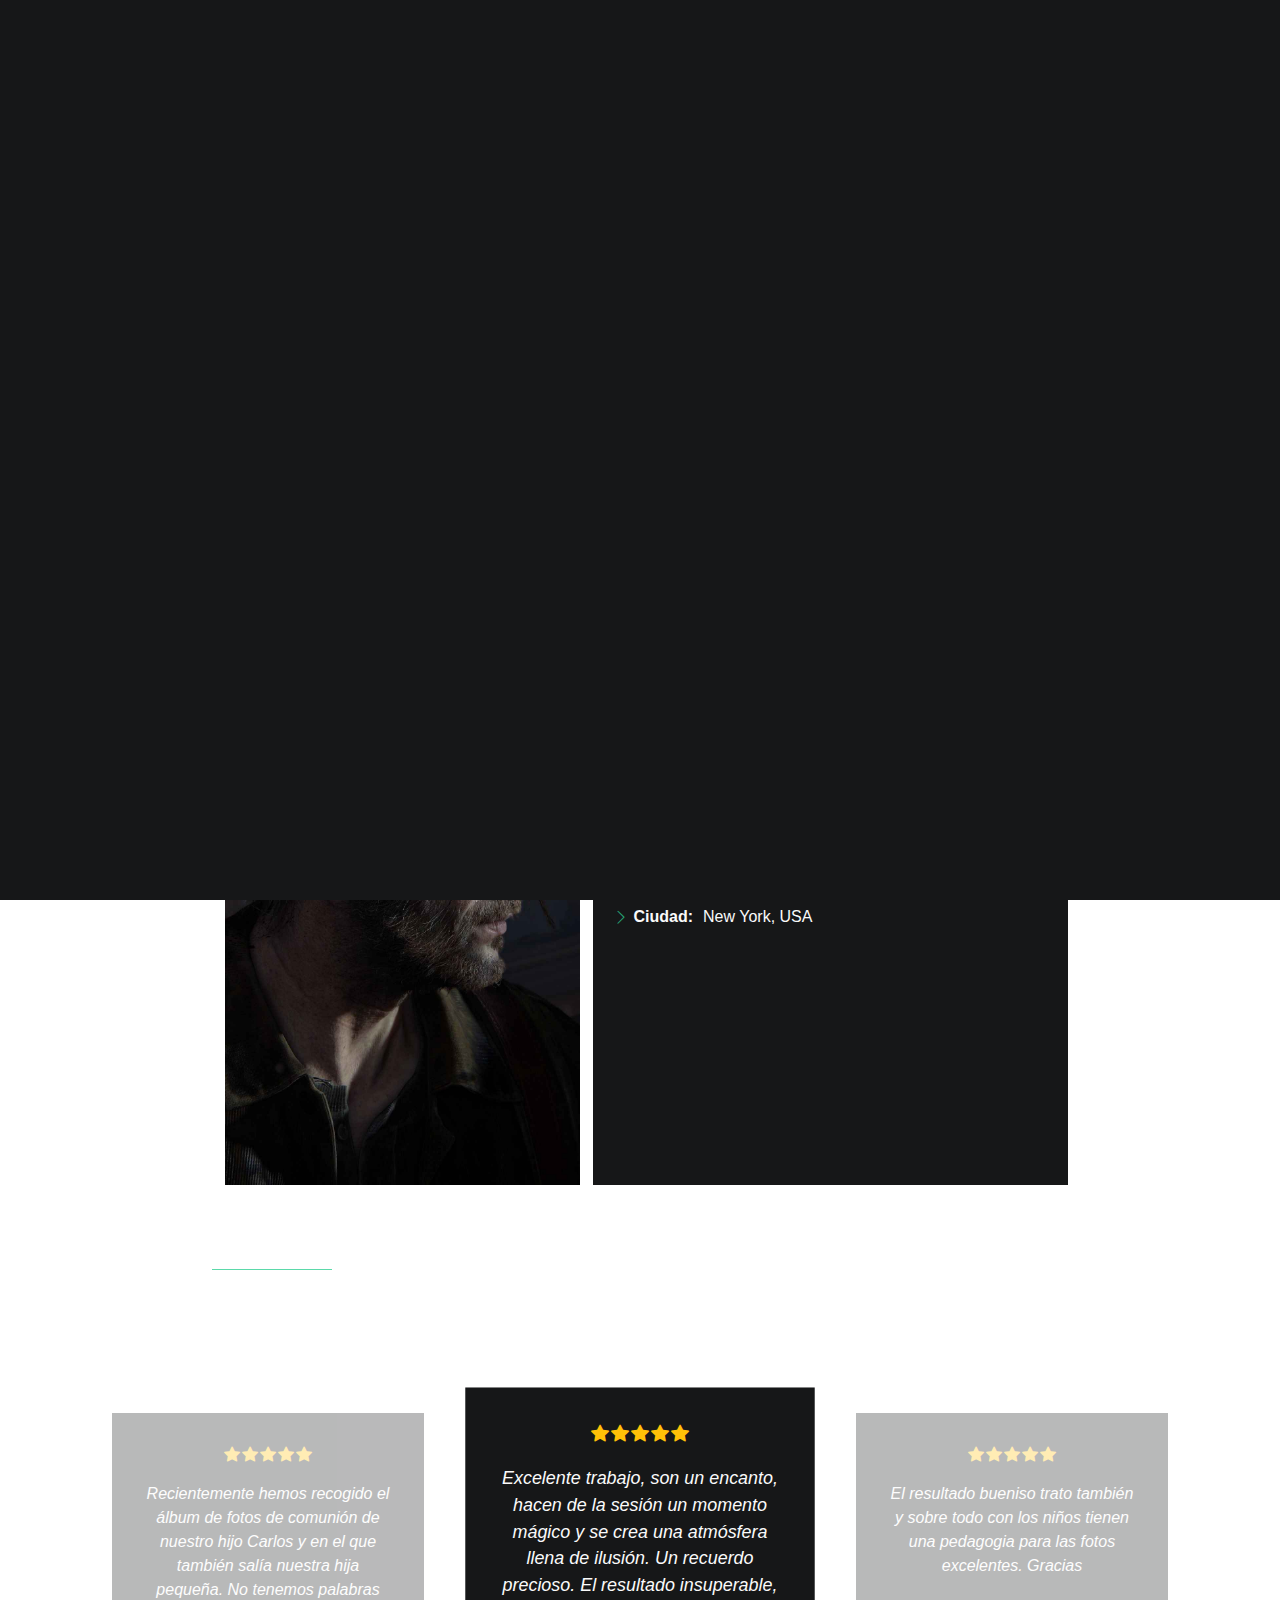
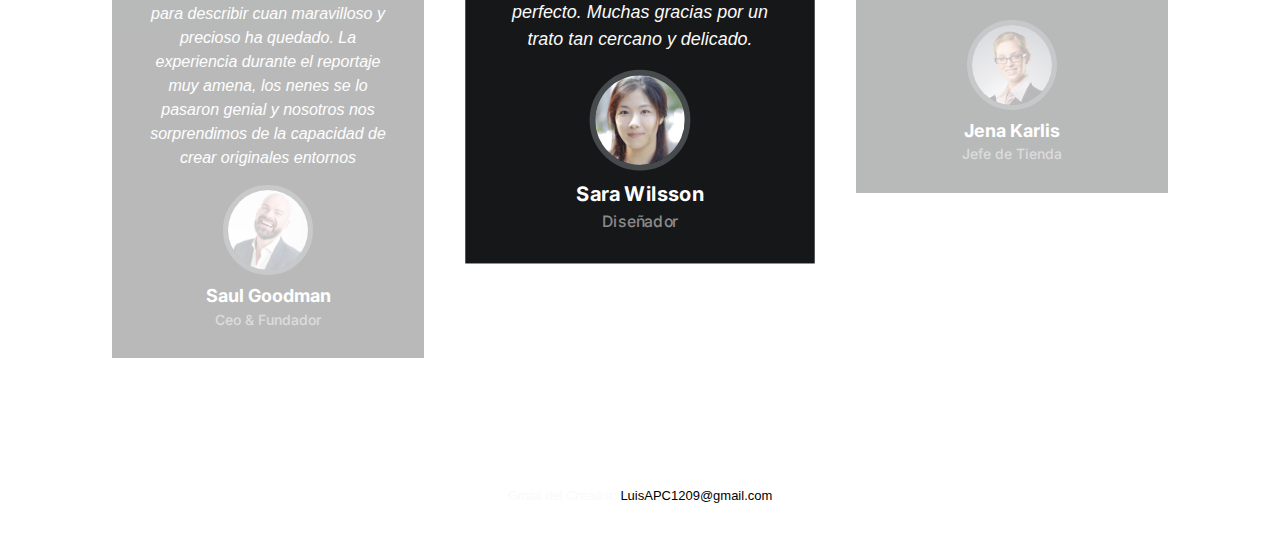
==== commit cebb2309: "quite pagination" ====
--- a/about.html
+++ b/about.html
@@ -182,10 +182,6 @@
               </div>
             </div><!-- End testimonial item -->
 
-          </div>
-          <div class="swiper-pagination"></div>
-        </div>
-
       </div>
     </section><!-- End Testimonials Section -->
 
--- a/assets/css/main.css
+++ b/assets/css/main.css
@@ -1331,7 +1331,14 @@
 margin: 0px 0% 4px 0px;
 padding-left: 5px;
 display: flex;
+align-items: center;
 justify-content: center;
+flex-direction: column;
+ }
+
+ .block-link p{
+  font-size: 15px;
+  
  }
 
 /*--------------------------------------------------------------
